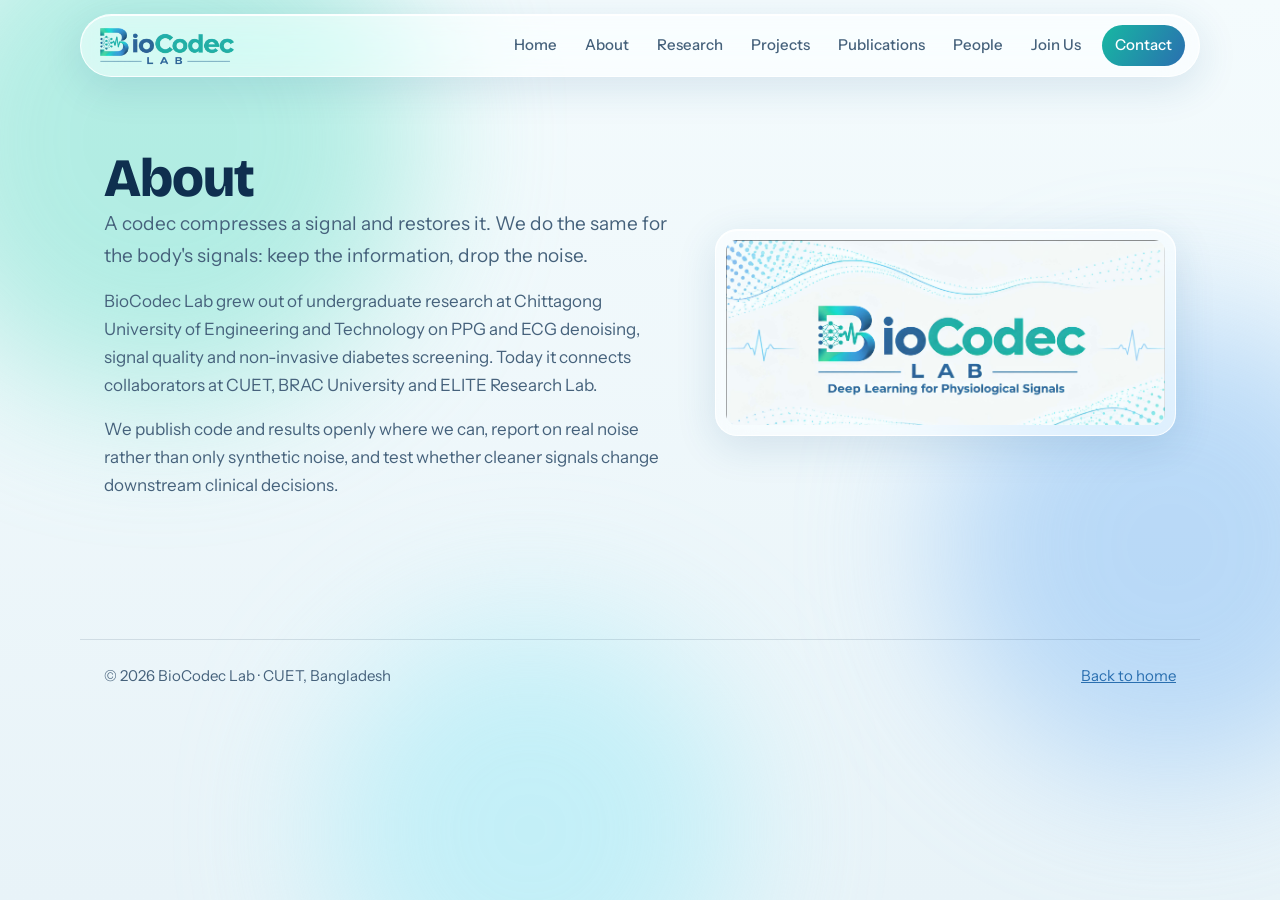
==== about.html @ 0542ddd7 "Add about.html for BioCodec Lab information" ====
<!DOCTYPE html>
<html lang="en">
<head>
<meta charset="UTF-8">
<meta name="viewport" content="width=device-width, initial-scale=1">
<title>About · BioCodec Lab</title>
<meta name="description" content="About BioCodec Lab — a research group decoding PPG and ECG signals from wearables.">
<link rel="icon" type="image/png" href="assets/favicon.png">
<link rel="preconnect" href="https://fonts.googleapis.com">
<link rel="preconnect" href="https://fonts.gstatic.com" crossorigin>
<link href="https://fonts.googleapis.com/css2?family=Bricolage+Grotesque:opsz,wght@12..96,500;12..96,700;12..96,800&family=Instrument+Sans:wght@400;500;600&display=swap" rel="stylesheet">
<link rel="stylesheet" href="style.css">
<script type="application/ld+json">
{ "@context": "https://schema.org", "@type": "Organization", "name": "BioCodec Lab", "url": "https://swandip7.github.io/BioCodec/", "logo": "https://swandip7.github.io/BioCodec/assets/favicon.png" }
</script>
</head>
<body>
<div class="bg" aria-hidden="true"><i></i><i></i><i></i></div>

<header class="nav glass" id="nav">
  <a href="index.html" class="brand" aria-label="BioCodec Lab home">
    <img src="assets/logo.png" alt="BioCodec Lab logo">
  </a>
  <button class="burger" aria-label="Menu" aria-expanded="false"><span></span><span></span></button>
  <nav id="links">
    <a href="index.html">Home</a>
    <a href="about.html" class="active">About</a>
    <a href="research.html">Research</a>
    <a href="projects.html">Projects</a>
    <a href="publications.html">Publications</a>
    <a href="people.html">People</a>
    <a href="join.html">Join Us</a>
    <a href="contact.html" class="cta">Contact</a>
  </nav>
</header>

<main>
<section id="about" style="padding-top:150px">
  <div class="wrap about">
    <div>
      <h2>About</h2>
      <p class="sub">A codec compresses a signal and restores it. We do the same for the body's signals: keep the information, drop the noise.</p>
      <p>BioCodec Lab grew out of undergraduate research at Chittagong University of Engineering and Technology on PPG and ECG denoising, signal quality and non-invasive diabetes screening. Today it connects collaborators at CUET, BRAC University and ELITE Research Lab.</p>
      <p>We publish code and results openly where we can, report on real noise rather than only synthetic noise, and test whether cleaner signals change downstream clinical decisions.</p>
    </div>
    <img class="glass" src="assets/banner.png" alt="BioCodec Lab logo: Deep Learning for Physiological Signals" loading="lazy">
  </div>
</section>
</main>

<footer><div class="wrap"><span>© <span id="yr"></span> BioCodec Lab · CUET, Bangladesh</span><a href="index.html">Back to home</a></div></footer>
<script src="script.js"></script>
</body>
</html>
---- style.css ----
:root{
  --mist:#eef8fb;--ink:#0f2f4f;--ink2:#46627c;--blue:#2a6fb0;--teal:#17b8a2;--cyan:#5ad1ee;--warn:#f08a5d;
  --glass:rgba(255,255,255,.55);--edge:rgba(255,255,255,.85);--shadow:0 10px 40px rgba(31,90,140,.14);
  --r:22px;--head:"Bricolage Grotesque",system-ui,sans-serif;--body:"Instrument Sans",system-ui,sans-serif;
}
*{box-sizing:border-box}
html{scroll-behavior:smooth;scroll-padding-top:90px}
body{margin:0;font:400 17px/1.65 var(--body);color:var(--ink);background:var(--mist);overflow-x:hidden}
a{color:var(--blue)}
:focus-visible{outline:3px solid var(--teal);outline-offset:3px;border-radius:6px}
.wrap{max-width:1120px;margin:0 auto;padding:0 24px}
section{padding:88px 0}

/* ambient background */
.bg{position:fixed;inset:0;z-index:-1;overflow:hidden;background:linear-gradient(180deg,#f4fbfd,#e8f3f8)}
.bg i{position:absolute;border-radius:50%;filter:blur(70px);opacity:.55;animation:drift 22s ease-in-out infinite alternate}
.bg i:nth-child(1){width:520px;height:520px;background:#7fe3d0;top:-120px;left:-100px}
.bg i:nth-child(2){width:460px;height:460px;background:#8fc2f5;top:35%;right:-120px;animation-delay:-8s}
.bg i:nth-child(3){width:420px;height:420px;background:#a5ecf7;bottom:-140px;left:25%;animation-delay:-14s}
@keyframes drift{to{transform:translate(70px,50px) scale(1.15)}}

/* glass */
.glass{background:var(--glass);border:1px solid var(--edge);box-shadow:var(--shadow),inset 0 1px 0 rgba(255,255,255,.9);backdrop-filter:blur(18px) saturate(1.5);-webkit-backdrop-filter:blur(18px) saturate(1.5);border-radius:var(--r)}

/* nav */
.nav{position:fixed;top:14px;left:50%;transform:translateX(-50%);width:min(1120px,calc(100% - 28px));z-index:50;display:flex;align-items:center;justify-content:space-between;padding:8px 14px 8px 18px;border-radius:999px}
.brand {
  display: flex;
  align-items: center;
  text-decoration: none;
}

.brand img {
  height: 45px;       /* Sets the height. Width adjusts automatically. */
  width: auto;
  display: block;
  flex-shrink: 0;     /* Prevents squishing on small screens */
}
#links{display:flex;gap:2px;align-items:center}
#links a{padding:8px 13px;border-radius:999px;text-decoration:none;color:var(--ink2);font-weight:500;font-size:15px;transition:background .25s,color .25s}
#links a:hover,#links a.active{background:rgba(23,184,162,.14);color:var(--ink)}
#links a.cta{background:linear-gradient(120deg,var(--teal),var(--blue));color:#fff;margin-left:6px}
.burger{display:none;background:none;border:0;width:40px;height:40px;cursor:pointer;position:relative}
.burger span{position:absolute;left:10px;right:10px;height:2px;background:var(--ink);transition:.3s}
.burger span:first-child{top:16px}.burger span:last-child{top:23px}
.burger[aria-expanded=true] span:first-child{top:20px;transform:rotate(45deg)}
.burger[aria-expanded=true] span:last-child{top:20px;transform:rotate(-45deg)}

/* type */
h1,h2,h3{font-family:var(--head);line-height:1.08;margin:0;letter-spacing:-.02em}
h2{font-size:clamp(34px,5vw,54px);font-weight:800}
h3{font-size:21px;font-weight:700;letter-spacing:-.01em}
.sub{color:var(--ink2);font-size:19px;max-width:60ch;margin:14px 0 40px}
.kicker{display:inline-block;margin:0 0 18px;padding:6px 14px;border-radius:999px;background:var(--glass);border:1px solid var(--edge);color:var(--blue);font-weight:600;font-size:15px}

/* hero */
.hero{padding:150px 0 70px}
h1{font-size:clamp(42px,7.4vw,92px);font-weight:800;max-width:15ch}
h1 span{display:inline-block;animation:rise .9s cubic-bezier(.2,.8,.2,1) both}
h1 span:nth-child(2){animation-delay:.12s}h1 span:nth-child(3){animation-delay:.24s}
.grad{background:linear-gradient(100deg,var(--teal),var(--blue) 70%);-webkit-background-clip:text;background-clip:text;color:transparent}
@keyframes rise{from{opacity:0;transform:translateY(30px)}}
.lead{font-size:20px;color:var(--ink2);max-width:58ch;margin:24px 0 32px}
.actions{display:flex;gap:12px;flex-wrap:wrap;margin-bottom:56px}
.btn{display:inline-block;padding:13px 26px;border-radius:999px;font:600 16px var(--body);text-decoration:none;border:1px solid transparent;cursor:pointer;transition:transform .25s,box-shadow .25s}
.btn:hover{transform:translateY(-2px)}
.btn.primary{background:linear-gradient(120deg,var(--teal),var(--blue));color:#fff;box-shadow:0 8px 24px rgba(42,111,176,.3)}
.btn.ghost{background:var(--glass);border-color:var(--edge);color:var(--ink)}

/* scope */
.scope{padding:18px 20px 14px;animation:rise 1s .4s both}
.scope-top{display:flex;gap:18px 28px;flex-wrap:wrap;align-items:center;font-size:15px;color:var(--ink2)}
.legend{display:flex;gap:18px;margin-right:auto}
.l::before{content:"";display:inline-block;width:22px;height:4px;border-radius:2px;margin-right:8px;vertical-align:middle}
.l.noisy::before{background:var(--warn)}.l.clean::before{background:var(--teal)}
.ctl{display:flex;align-items:center;gap:10px;font-weight:500}
input[type=range]{accent-color:var(--teal);width:150px}
.sw input{accent-color:var(--teal);width:18px;height:18px}
#wave{width:100%;height:240px;display:block;margin:10px 0 4px}
.scope-foot{display:flex;justify-content:space-between;flex-wrap:wrap;gap:8px;font-size:15px;color:var(--ink2)}
.scope-foot b{color:var(--ink);font-family:var(--head);font-size:18px}

.stats{list-style:none;padding:0;margin:22px 0 0;display:grid;grid-template-columns:repeat(4,1fr);gap:16px}
.stats li{padding:20px 22px}
.stats b{display:block;font:800 36px var(--head);color:var(--blue);letter-spacing:-.02em}
.stats span{font-size:14.5px;color:var(--ink2);line-height:1.4;display:block}

/* grids and cards */
.grid{display:grid;gap:20px}
.grid.four{grid-template-columns:repeat(4,1fr)}.grid.three{grid-template-columns:repeat(3,1fr)}
.card{padding:28px;transition:transform .35s,box-shadow .35s}
.card:hover{transform:translateY(-6px);box-shadow:0 18px 50px rgba(31,90,140,.22)}
.card svg{width:46px;height:46px;color:var(--teal);margin-bottom:18px}
.card p{color:var(--ink2);margin:10px 0 0;font-size:16px}

/* people */
.people{display:grid;gap:20px}
.lead-card{display:flex;gap:28px;align-items:flex-start;padding:34px}
.avatar{flex:none;width:110px;height:110px;border-radius:50%;display:grid;place-items:center;font:800 36px var(--head);color:#fff;background:conic-gradient(from 200deg,var(--teal),var(--blue),var(--cyan),var(--teal));box-shadow:0 0 0 6px rgba(255,255,255,.7)}
.avatar.sm{width:56px;height:56px;font-size:19px;margin-bottom:16px;box-shadow:0 0 0 4px rgba(255,255,255,.7)}
.role{color:var(--blue)!important;font-weight:600;margin:4px 0 12px!important}
.links{display:flex;gap:16px;flex-wrap:wrap}
.collab{grid-template-columns:repeat(4,1fr)}
.card.open{border-style:dashed;background:rgba(255,255,255,.3)}

/* publications */
.chips{display:flex;gap:8px;flex-wrap:wrap;margin-bottom:24px}
.chip{padding:8px 18px;border-radius:999px;border:1px solid var(--edge);background:var(--glass);font:500 15px var(--body);color:var(--ink2);cursor:pointer;transition:.25s}
.chip.on{background:var(--ink);color:#fff}
.pubs{list-style:none;margin:0;padding:0;display:grid;gap:12px}
.pubs li{padding:20px 24px;display:grid;grid-template-columns:auto 1fr;gap:6px 18px;animation:rise .5s both}
.tag{grid-row:span 3;align-self:start;min-width:56px;text-align:center;padding:4px 10px;border-radius:10px;font:700 14px var(--head);color:#fff;background:var(--blue)}
.tag.J{background:var(--teal)}.tag.C{background:var(--blue)}.tag.P{background:#7a62d6}.tag.U{background:var(--warn)}
.pubs h3{font-size:18px;line-height:1.3}
.pubs .m{color:var(--ink2);font-size:15px}
.pubs a{font-size:15px;font-weight:600}

/* projects */
.proj{padding:0;overflow:hidden;cursor:pointer;text-align:left;border:1px solid var(--edge);font:inherit;color:inherit}
.proj .top{padding:26px 26px 0}
.proj .stat{font:800 40px var(--head);color:var(--teal);letter-spacing:-.02em}
.proj .stat small{font:500 14px var(--body);color:var(--ink2);margin-left:6px}
.proj h3{margin:8px 0 0}
.proj .more{max-height:0;opacity:0;overflow:hidden;padding:0 26px;color:var(--ink2);font-size:15.5px;transition:max-height .45s,opacity .45s,padding .45s}
.proj[aria-expanded=true] .more{max-height:280px;opacity:1;padding:12px 26px 0}
.proj .tags{display:flex;gap:6px;flex-wrap:wrap;padding:16px 26px 24px}
.proj .tags span{font-size:13px;padding:3px 10px;border-radius:999px;background:rgba(42,111,176,.1);color:var(--blue);font-weight:600}
.proj .toggle{display:block;padding:0 26px;color:var(--blue);font-weight:600;font-size:14.5px;margin-top:10px}

/* join/contact/about */
.split{display:grid;grid-template-columns:1fr 1fr;gap:48px;align-items:start}
.roles{list-style:none;margin:0;padding:0;display:grid;gap:14px}
.roles li{padding:20px 24px}.roles p{margin:6px 0 0;color:var(--ink2);font-size:16px}
.form{padding:30px;display:grid;gap:16px}
.form label{display:grid;gap:6px;font-weight:600;font-size:15px}
.form input,.form textarea,.form select{font:400 16px var(--body);padding:12px 14px;border-radius:14px;border:1px solid rgba(15,47,79,.15);background:rgba(255,255,255,.75);color:var(--ink);transition:border-color .2s,box-shadow .2s}
.form input:focus,.form textarea:focus,.form select:focus{outline:0;border-color:var(--teal);box-shadow:0 0 0 4px rgba(23,184,162,.18)}
.form .invalid{border-color:var(--warn)}
.status{margin:0;min-height:1.4em;font-weight:600;font-size:15px}.status.ok{color:#0d8a76}.status.err{color:#c4501f}
.about{display:grid;grid-template-columns:1.1fr .9fr;gap:48px;align-items:center}
.about p{margin:0 0 16px;color:var(--ink2);max-width:62ch}
.about img{width:100%;height:auto;padding:10px;display:block}
.mail{font:700 clamp(20px,3vw,28px) var(--head);margin:0 0 20px}
footer{padding:36px 0 48px;color:var(--ink2);font-size:15px}
footer .wrap{display:flex;justify-content:space-between;flex-wrap:wrap;gap:10px;border-top:1px solid rgba(15,47,79,.12);padding-top:24px}

/* scroll reveal (one gentle effect, section headings and grids) */
.rv{opacity:0;transform:translateY(24px);transition:opacity .8s,transform .8s cubic-bezier(.2,.8,.2,1)}
.rv.in{opacity:1;transform:none}

@media(max-width:960px){
  .grid.four,.collab,.stats{grid-template-columns:repeat(2,1fr)}.grid.three{grid-template-columns:1fr 1fr}
  .split,.about{grid-template-columns:1fr}
}
@media(max-width:820px){
  .burger{display:block}
  #links{position:absolute;top:calc(100% + 10px);left:0;right:0;flex-direction:column;align-items:stretch;padding:12px;background:var(--glass);border:1px solid var(--edge);border-radius:24px;backdrop-filter:blur(20px);-webkit-backdrop-filter:blur(20px);box-shadow:var(--shadow);display:none}
  #links.open{display:flex}
  #links a.cta{margin:4px 0 0;text-align:center}
}
@media(max-width:600px){
  section{padding:64px 0}.hero{padding-top:120px}
  .grid.four,.grid.three,.collab{grid-template-columns:1fr}.stats{grid-template-columns:1fr 1fr}
  .lead-card{flex-direction:column}.legend{flex-direction:column;gap:4px}
}
@media(prefers-reduced-motion:reduce){
  *,*::before,*::after{animation:none!important;transition:none!important;scroll-behavior:auto!important}
  .rv{opacity:1;transform:none}
}
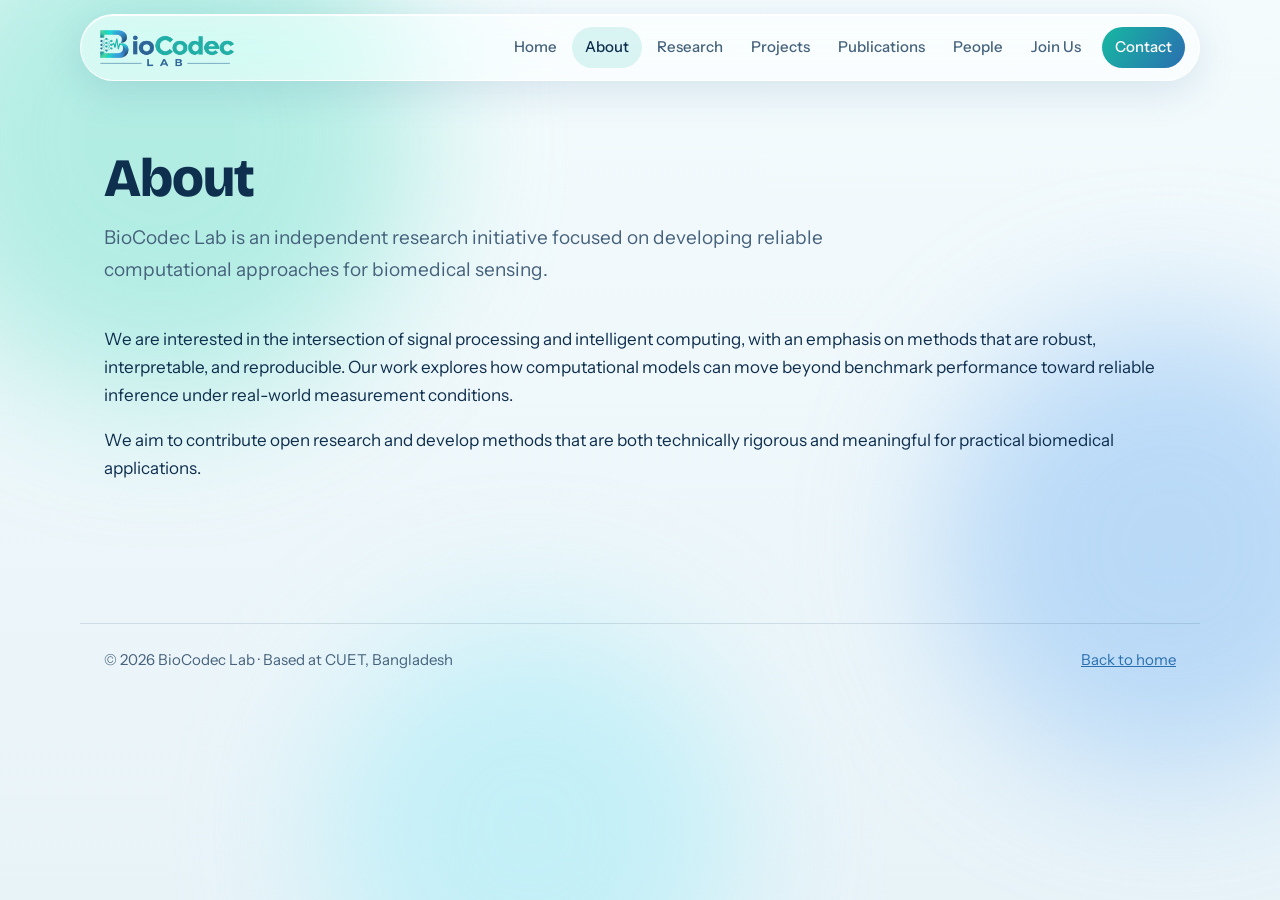
==== commit 2fe9ea06: "Update about.html" ====
--- a/about.html
+++ b/about.html
@@ -4,7 +4,7 @@
 <meta charset="UTF-8">
 <meta name="viewport" content="width=device-width, initial-scale=1">
 <title>About · BioCodec Lab</title>
-<meta name="description" content="About BioCodec Lab — a research group decoding PPG and ECG signals from wearables.">
+<meta name="description" content="BioCodec Lab is an independent research initiative focused on developing reliable computational approaches for biomedical sensing.">
 <link rel="icon" type="image/png" href="assets/favicon.png">
 <link rel="preconnect" href="https://fonts.googleapis.com">
 <link rel="preconnect" href="https://fonts.gstatic.com" crossorigin>
@@ -36,19 +36,18 @@
 
 <main>
 <section id="about" style="padding-top:150px">
-  <div class="wrap about">
-    <div>
-      <h2>About</h2>
-      <p class="sub">A codec compresses a signal and restores it. We do the same for the body's signals: keep the information, drop the noise.</p>
-      <p>BioCodec Lab grew out of undergraduate research at Chittagong University of Engineering and Technology on PPG and ECG denoising, signal quality and non-invasive diabetes screening. Today it connects collaborators at CUET, BRAC University and ELITE Research Lab.</p>
-      <p>We publish code and results openly where we can, report on real noise rather than only synthetic noise, and test whether cleaner signals change downstream clinical decisions.</p>
+  <div class="wrap">
+    <h2>About</h2>
+    <div class="about-text">
+      <p class="sub">BioCodec Lab is an independent research initiative focused on developing reliable computational approaches for biomedical sensing.</p>
+      <p>We are interested in the intersection of signal processing and intelligent computing, with an emphasis on methods that are robust, interpretable, and reproducible. Our work explores how computational models can move beyond benchmark performance toward reliable inference under real-world measurement conditions.</p>
+      <p>We aim to contribute open research and develop methods that are both technically rigorous and meaningful for practical biomedical applications.</p>
     </div>
-    <img class="glass" src="assets/banner.png" alt="BioCodec Lab logo: Deep Learning for Physiological Signals" loading="lazy">
   </div>
 </section>
 </main>
 
-<footer><div class="wrap"><span>© <span id="yr"></span> BioCodec Lab · CUET, Bangladesh</span><a href="index.html">Back to home</a></div></footer>
+<footer><div class="wrap"><span>© <span id="yr"></span> BioCodec Lab · Based at CUET, Bangladesh</span><a href="index.html">Back to home</a></div></footer>
 <script src="script.js"></script>
 </body>
 </html>
--- a/style.css
+++ b/style.css
@@ -23,19 +23,9 @@
 .glass{background:var(--glass);border:1px solid var(--edge);box-shadow:var(--shadow),inset 0 1px 0 rgba(255,255,255,.9);backdrop-filter:blur(18px) saturate(1.5);-webkit-backdrop-filter:blur(18px) saturate(1.5);border-radius:var(--r)}
 
 /* nav */
-.nav{position:fixed;top:14px;left:50%;transform:translateX(-50%);width:min(1120px,calc(100% - 28px));z-index:50;display:flex;align-items:center;justify-content:space-between;padding:8px 14px 8px 18px;border-radius:999px}
-.brand {
-  display: flex;
-  align-items: center;
-  text-decoration: none;
-}
-
-.brand img {
-  height: 45px;       /* Sets the height. Width adjusts automatically. */
-  width: auto;
-  display: block;
-  flex-shrink: 0;     /* Prevents squishing on small screens */
-}
+.nav{position:fixed;top:14px;left:50%;transform:translateX(-50%);width:min(1120px,calc(100% - 28px));z-index:50;display:flex;align-items:center;justify-content:space-between;padding:10px 14px 10px 18px;border-radius:999px}
+.brand{display:flex;align-items:center;text-decoration:none}
+.brand img{height:45px;width:auto;display:block;flex-shrink:0}
 #links{display:flex;gap:2px;align-items:center}
 #links a{padding:8px 13px;border-radius:999px;text-decoration:none;color:var(--ink2);font-weight:500;font-size:15px;transition:background .25s,color .25s}
 #links a:hover,#links a.active{background:rgba(23,184,162,.14);color:var(--ink)}
@@ -144,9 +134,12 @@
 footer{padding:36px 0 48px;color:var(--ink2);font-size:15px}
 footer .wrap{display:flex;justify-content:space-between;flex-wrap:wrap;gap:10px;border-top:1px solid rgba(15,47,79,.12);padding-top:24px}
 
-/* scroll reveal (one gentle effect, section headings and grids) */
+/* scroll reveal */
 .rv{opacity:0;transform:translateY(24px);transition:opacity .8s,transform .8s cubic-bezier(.2,.8,.2,1)}
 .rv.in{opacity:1;transform:none}
+
+/* multi-page support */
+main.page > section:first-child{padding-top:150px}
 
 @media(max-width:960px){
   .grid.four,.collab,.stats{grid-template-columns:repeat(2,1fr)}.grid.three{grid-template-columns:1fr 1fr}
@@ -162,6 +155,7 @@
   section{padding:64px 0}.hero{padding-top:120px}
   .grid.four,.grid.three,.collab{grid-template-columns:1fr}.stats{grid-template-columns:1fr 1fr}
   .lead-card{flex-direction:column}.legend{flex-direction:column;gap:4px}
+  .brand img{height:38px}
 }
 @media(prefers-reduced-motion:reduce){
   *,*::before,*::after{animation:none!important;transition:none!important;scroll-behavior:auto!important}
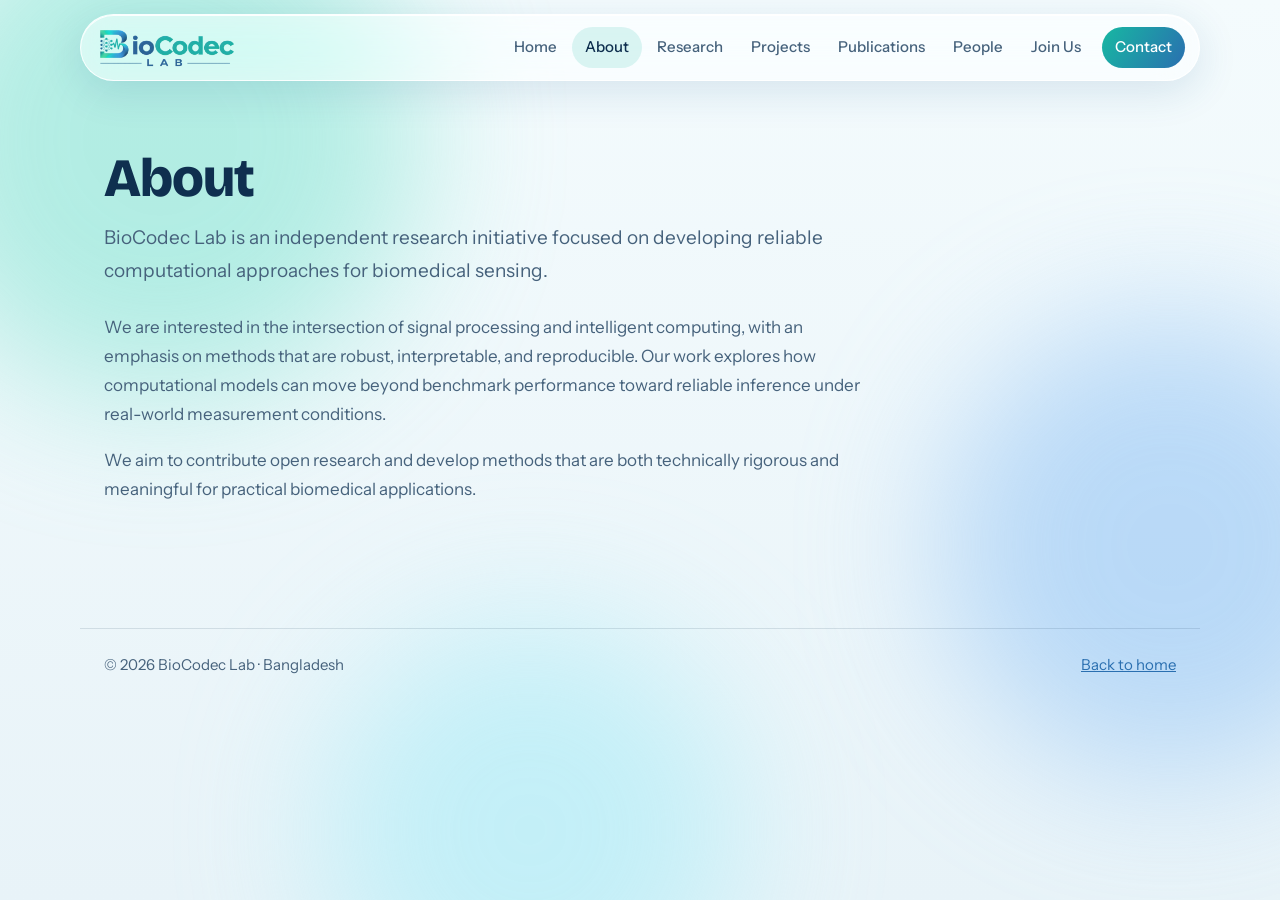
==== commit 129f1638: "Update footer text in about.html Removed 'Based at CUET' from footer text." ====
--- a/about.html
+++ b/about.html
@@ -47,7 +47,7 @@
 </section>
 </main>
 
-<footer><div class="wrap"><span>© <span id="yr"></span> BioCodec Lab · Based at CUET, Bangladesh</span><a href="index.html">Back to home</a></div></footer>
+<footer><div class="wrap"><span>© <span id="yr"></span> BioCodec Lab · Bangladesh</span><a href="index.html">Back to home</a></div></footer>
 <script src="script.js"></script>
 </body>
 </html>
--- a/style.css
+++ b/style.css
@@ -161,3 +161,7 @@
   *,*::before,*::after{animation:none!important;transition:none!important;scroll-behavior:auto!important}
   .rv{opacity:1;transform:none}
 }
+.about-text{max-width:70ch}
+.about-text p{margin:0 0 18px;color:var(--ink2);font-size:17px;line-height:1.7}
+.about-text .sub{font-size:19px;color:var(--ink2);margin:14px 0 26px}
+.about-text p:last-child{margin-bottom:0}
